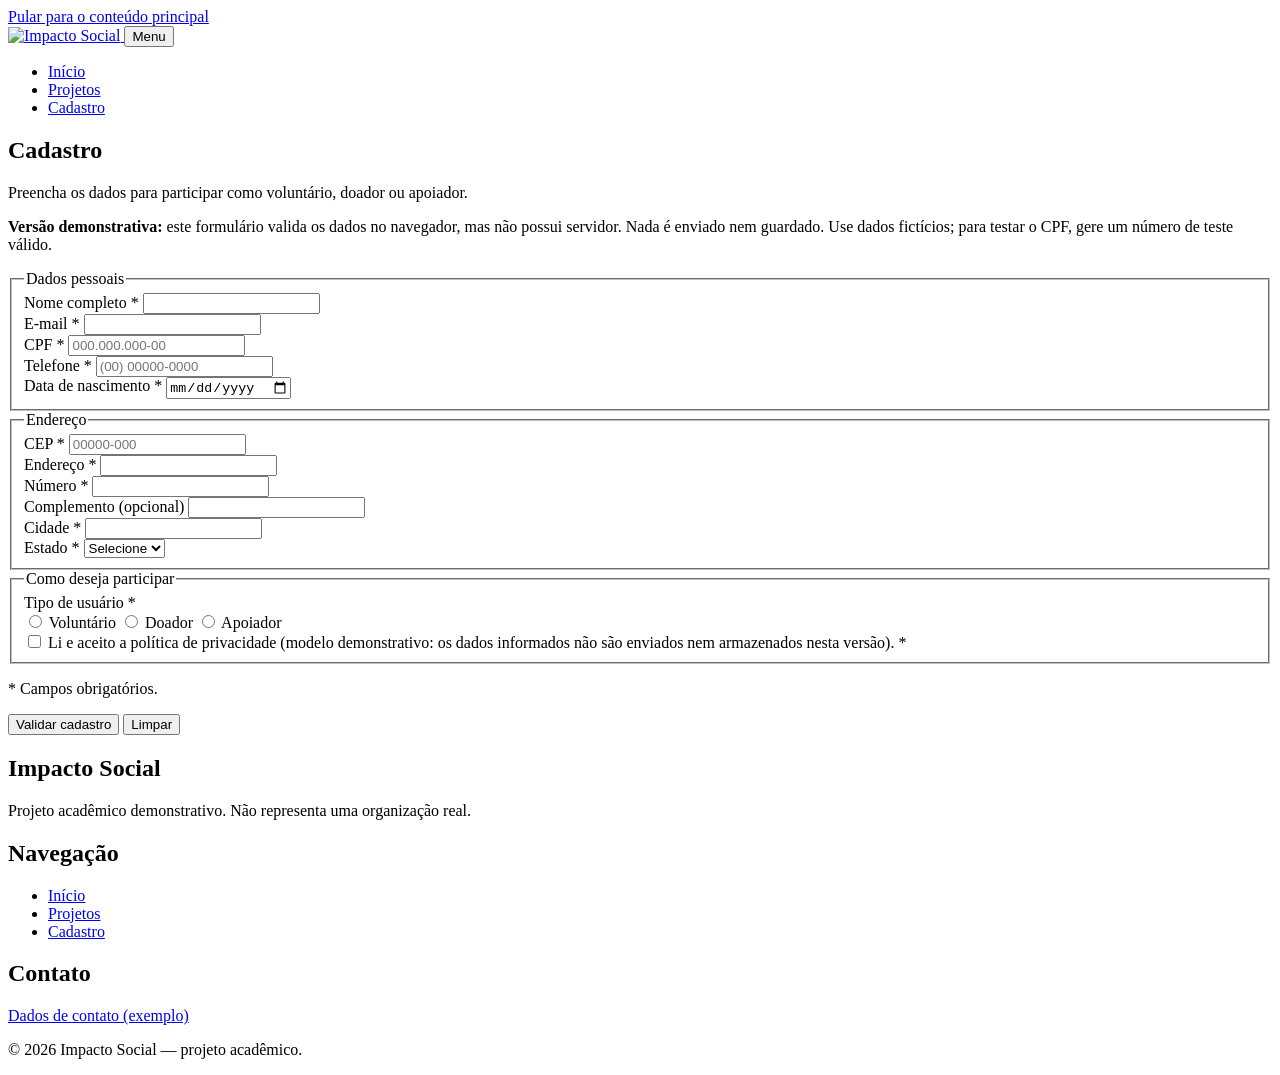
==== cadastro.html @ ebe20e65 "feat: fase 1 da plataforma Impacto Social" ====
<!DOCTYPE html>
<html lang="pt-BR">
<head>
  <meta charset="utf-8">
  <meta name="viewport" content="width=device-width, initial-scale=1">
  <title>Cadastro — Impacto Social</title>
  <meta name="description" content="Formulário de cadastro de voluntários, doadores e apoiadores da Impacto Social, com máscaras e validação. Versão demonstrativa.">
  <link rel="icon" href="assets/images/logo.svg" type="image/svg+xml">
  <link rel="stylesheet" href="css/style.css">
  <link rel="stylesheet" href="css/responsive.css">
  <script src="js/main.js" defer></script>
  <script src="js/mascaras.js" defer></script>
  <script src="js/cadastro.js" defer></script>
</head>
<body>
  <a class="pular-conteudo" href="#conteudo">Pular para o conteúdo principal</a>

  <header class="cabecalho">
    <div class="container cabecalho__barra" style="position:relative">
      <a class="cabecalho__logo" href="index.html" aria-label="Impacto Social — página inicial">
        <img src="assets/images/logo.svg" alt="Impacto Social" width="200" height="48">
      </a>
      <button class="menu-toggle" type="button" aria-expanded="false" aria-controls="menu-principal">Menu</button>
      <nav aria-label="Principal">
        <ul class="menu" id="menu-principal">
          <li><a href="index.html">Início</a></li>
          <li><a href="projetos.html">Projetos</a></li>
          <li><a href="cadastro.html" aria-current="page">Cadastro</a></li>
        </ul>
      </nav>
    </div>
  </header>

  <main id="conteudo">
    <section class="secao" aria-labelledby="titulo-cadastro">
      <div class="container">
        <h1 id="titulo-cadastro">Cadastro</h1>
        <p class="secao__intro">Preencha os dados para participar como voluntário, doador ou apoiador.</p>
        <p class="aviso"><strong>Versão demonstrativa:</strong> este formulário valida os dados no navegador, mas não possui servidor. Nada é enviado nem guardado. Use dados fictícios; para testar o CPF, gere um número de teste válido.</p>
      <form class="formulario" id="form-cadastro" novalidate>
        <div id="resumo-erros" class="mensagem mensagem--erro" role="alert" tabindex="-1" hidden></div>
        <div id="resultado" class="mensagem mensagem--sucesso" role="status" tabindex="-1" hidden>
          <strong>Dados validados neste navegador.</strong> Esta versão demonstrativa não possui servidor: nenhum dado foi enviado, salvo ou processado, e nenhum cadastro foi concluído.
        </div>

        <fieldset>
          <legend>Dados pessoais</legend>
        <div class="campo">
          <label for="nome">Nome completo <span class="obrigatorio" aria-hidden="true">*</span></label>
          <input type="text" id="nome" name="nome" required aria-required="true" aria-describedby="erro-nome" autocomplete="name">
          <p class="campo__erro" id="erro-nome" hidden></p>
        </div>
        <div class="campo">
          <label for="email">E-mail <span class="obrigatorio" aria-hidden="true">*</span></label>
          <input type="email" id="email" name="email" required aria-required="true" aria-describedby="erro-email" autocomplete="email">
          <p class="campo__erro" id="erro-email" hidden></p>
        </div>

          <div class="campos-linha">
        <div class="campo">
          <label for="cpf">CPF <span class="obrigatorio" aria-hidden="true">*</span></label>
          <input type="text" id="cpf" name="cpf" required aria-required="true" aria-describedby="erro-cpf" autocomplete="off" inputmode="numeric" maxlength="14" placeholder="000.000.000-00">
          <p class="campo__erro" id="erro-cpf" hidden></p>
        </div>
        <div class="campo">
          <label for="telefone">Telefone <span class="obrigatorio" aria-hidden="true">*</span></label>
          <input type="tel" id="telefone" name="telefone" required aria-required="true" aria-describedby="erro-telefone" autocomplete="tel" inputmode="tel" maxlength="15" placeholder="(00) 00000-0000">
          <p class="campo__erro" id="erro-telefone" hidden></p>
        </div>
          </div>
        <div class="campo">
          <label for="nascimento">Data de nascimento <span class="obrigatorio" aria-hidden="true">*</span></label>
          <input type="date" id="nascimento" name="nascimento" required aria-required="true" aria-describedby="erro-nascimento" autocomplete="bday">
          <p class="campo__erro" id="erro-nascimento" hidden></p>
        </div>
        </fieldset>

        <fieldset>
          <legend>Endereço</legend>
        <div class="campo">
          <label for="cep">CEP <span class="obrigatorio" aria-hidden="true">*</span></label>
          <input type="text" id="cep" name="cep" required aria-required="true" aria-describedby="erro-cep" autocomplete="postal-code" inputmode="numeric" maxlength="9" placeholder="00000-000">
          <p class="campo__erro" id="erro-cep" hidden></p>
        </div>
        <div class="campo">
          <label for="endereco">Endereço <span class="obrigatorio" aria-hidden="true">*</span></label>
          <input type="text" id="endereco" name="endereco" required aria-required="true" aria-describedby="erro-endereco" autocomplete="address-line1">
          <p class="campo__erro" id="erro-endereco" hidden></p>
        </div>
          <div class="campos-linha">
        <div class="campo">
          <label for="numero">Número <span class="obrigatorio" aria-hidden="true">*</span></label>
          <input type="text" id="numero" name="numero" required aria-required="true" aria-describedby="erro-numero" autocomplete="off">
          <p class="campo__erro" id="erro-numero" hidden></p>
        </div>
        <div class="campo">
          <label for="complemento">Complemento <span class="meta">(opcional)</span></label>
          <input type="text" id="complemento" name="complemento">
        </div>
          </div>
          <div class="campos-linha">
        <div class="campo">
          <label for="cidade">Cidade <span class="obrigatorio" aria-hidden="true">*</span></label>
          <input type="text" id="cidade" name="cidade" required aria-required="true" aria-describedby="erro-cidade" autocomplete="address-level2">
          <p class="campo__erro" id="erro-cidade" hidden></p>
        </div>
        <div class="campo">
          <label for="estado">Estado <span class="obrigatorio" aria-hidden="true">*</span></label>
          <select id="estado" name="estado" required aria-required="true" aria-describedby="erro-estado" autocomplete="address-level1">
            <option value="">Selecione</option><option value="AC">AC</option><option value="AL">AL</option><option value="AP">AP</option><option value="AM">AM</option><option value="BA">BA</option><option value="CE">CE</option><option value="DF">DF</option><option value="ES">ES</option><option value="GO">GO</option><option value="MA">MA</option><option value="MT">MT</option><option value="MS">MS</option><option value="MG">MG</option><option value="PA">PA</option><option value="PB">PB</option><option value="PR">PR</option><option value="PE">PE</option><option value="PI">PI</option><option value="RJ">RJ</option><option value="RN">RN</option><option value="RS">RS</option><option value="RO">RO</option><option value="RR">RR</option><option value="SC">SC</option><option value="SP">SP</option><option value="SE">SE</option><option value="TO">TO</option>
          </select>
          <p class="campo__erro" id="erro-estado" hidden></p>
        </div>
          </div>
        </fieldset>

        <fieldset>
          <legend>Como deseja participar</legend>
          <div class="campo">
            <span class="rotulo" id="rotulo-tipo">Tipo de usuário <span class="obrigatorio" aria-hidden="true">*</span></span>
            <div class="opcoes" role="radiogroup" aria-labelledby="rotulo-tipo" aria-describedby="erro-tipo">
              <label><input type="radio" id="tipo-voluntario" name="tipo" value="voluntario" required> Voluntário</label>
              <label><input type="radio" id="tipo-doador" name="tipo" value="doador"> Doador</label>
              <label><input type="radio" id="tipo-apoiador" name="tipo" value="apoiador"> Apoiador</label>
            </div>
            <p class="campo__erro" id="erro-tipo" hidden></p>
          </div>
          <div class="campo campo--check">
            <label for="privacidade">
              <input type="checkbox" id="privacidade" name="privacidade" required aria-required="true" aria-describedby="erro-privacidade">
              <span>Li e aceito a política de privacidade (modelo demonstrativo: os dados informados não são enviados nem armazenados nesta versão). <span class="obrigatorio" aria-hidden="true">*</span></span>
            </label>
            <p class="campo__erro" id="erro-privacidade" hidden></p>
          </div>
        </fieldset>

        <p class="meta"><span class="obrigatorio" aria-hidden="true">*</span> Campos obrigatórios.</p>
        <div class="btn-grupo">
          <button type="submit" class="btn btn--primario">Validar cadastro</button>
          <button type="reset" class="btn btn--secundario">Limpar</button>
        </div>
      </form>
      </div>
    </section>
  </main>

  <footer class="rodape">
    <div class="container">
      <div class="grade grade--3">
        <div>
          <h2>Impacto Social</h2>
          <p>Projeto acadêmico demonstrativo. Não representa uma organização real.</p>
        </div>
        <nav aria-label="Rodapé">
          <h2>Navegação</h2>
          <ul>
            <li><a href="index.html">Início</a></li>
            <li><a href="projetos.html">Projetos</a></li>
            <li><a href="cadastro.html">Cadastro</a></li>
          </ul>
        </nav>
        <div>
          <h2>Contato</h2>
          <p><a href="index.html#contato">Dados de contato (exemplo)</a></p>
        </div>
      </div>
      <p class="rodape__fim">© 2026 Impacto Social — projeto acadêmico.</p>
    </div>
  </footer>
</body>
</html>
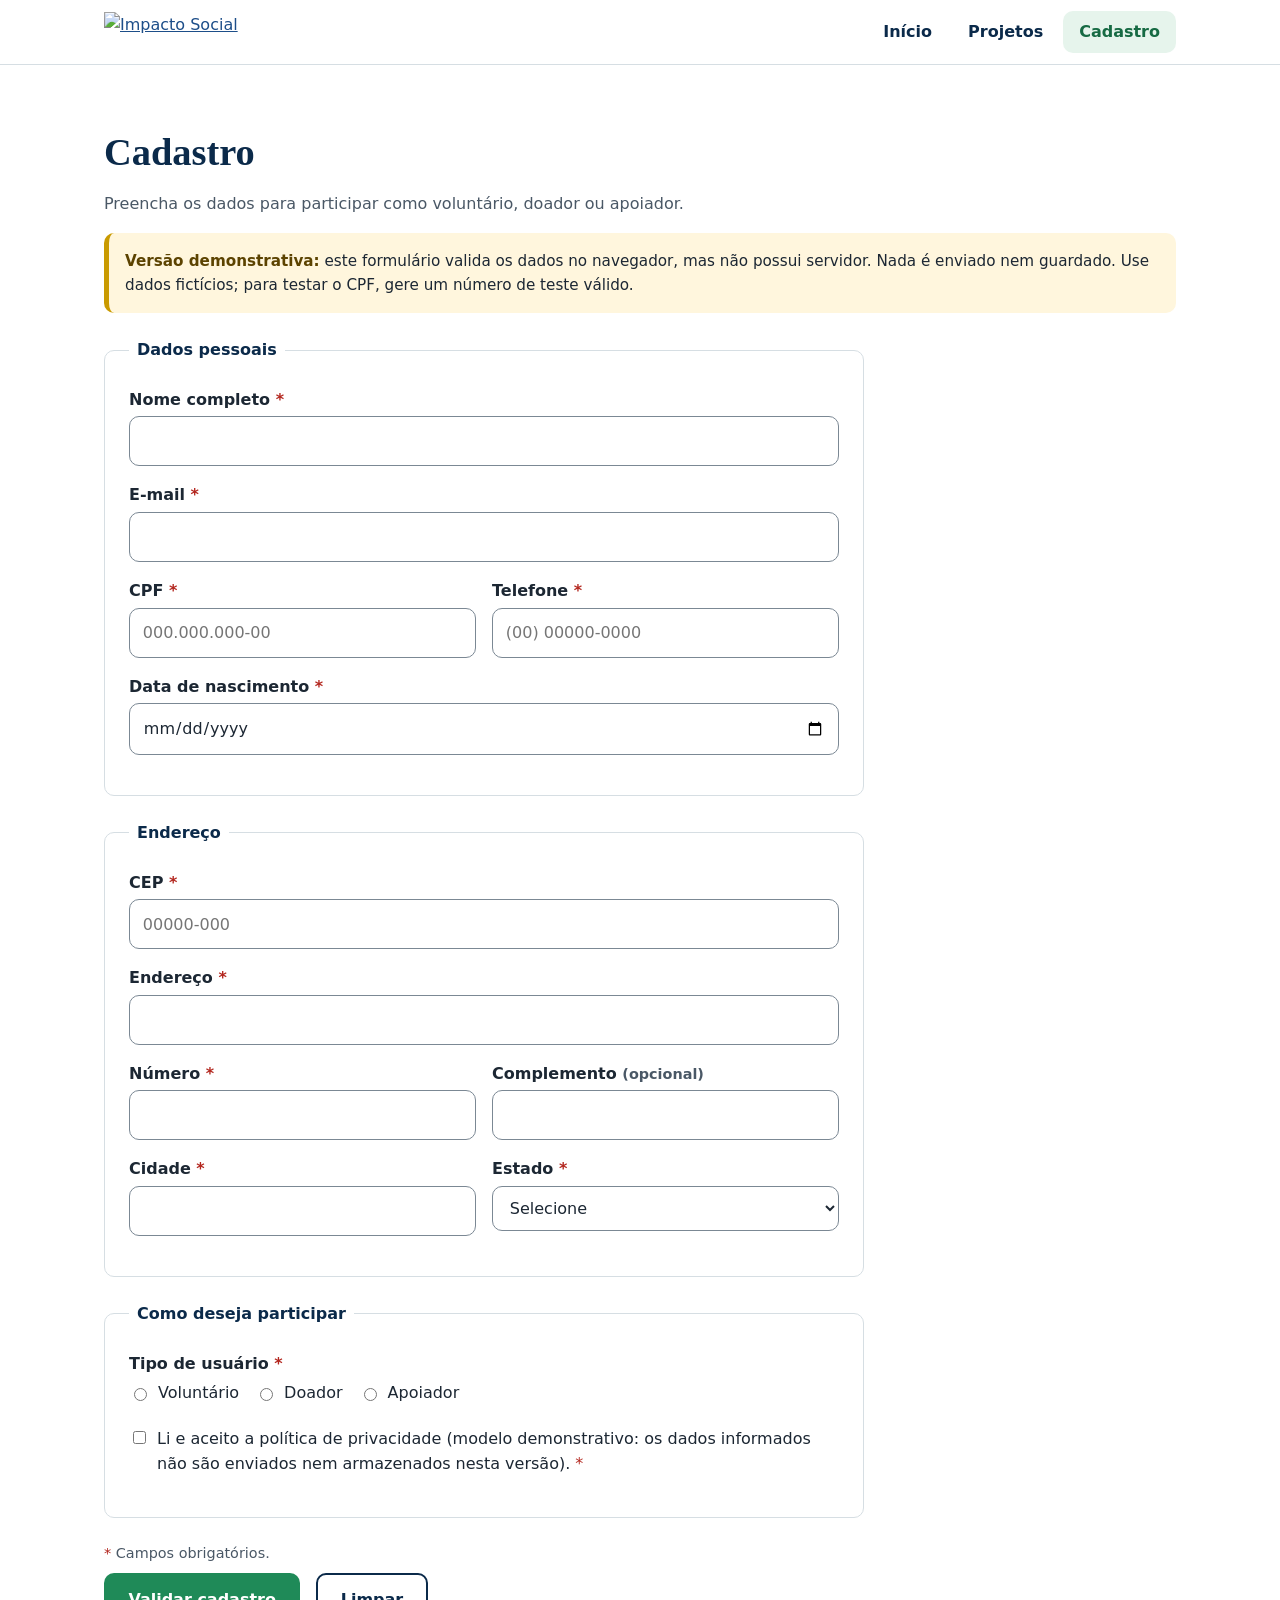
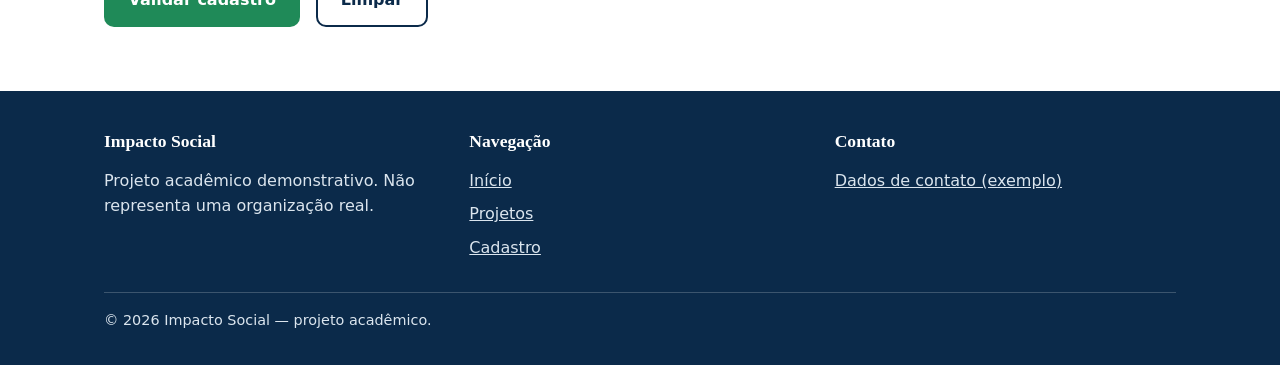
==== commit a37c722e: "Update cadastro.html" ====
--- a/cadastro.html
+++ b/cadastro.html
@@ -5,12 +5,11 @@
   <meta name="viewport" content="width=device-width, initial-scale=1">
   <title>Cadastro — Impacto Social</title>
   <meta name="description" content="Formulário de cadastro de voluntários, doadores e apoiadores da Impacto Social, com máscaras e validação. Versão demonstrativa.">
-  <link rel="icon" href="assets/images/logo.svg" type="image/svg+xml">
-  <link rel="stylesheet" href="css/style.css">
-  <link rel="stylesheet" href="css/responsive.css">
-  <script src="js/main.js" defer></script>
-  <script src="js/mascaras.js" defer></script>
-  <script src="js/cadastro.js" defer></script>
+  <link rel="stylesheet" href="style.css">
+<link rel="stylesheet" href="responsive.css">
+<script src="main.js" defer></script>
+  <script src="mascaras.js" defer></script>
+  <script src="cadastro.js" defer></script>
 </head>
 <body>
   <a class="pular-conteudo" href="#conteudo">Pular para o conteúdo principal</a>
--- a/style.css
+++ b/style.css
@@ -0,0 +1,229 @@
+/* ==========================================================================
+   Impacto Social — style.css (mobile-first)
+   Sumário: 1 Variáveis · 2 Base · 3 Layout · 4 Cabeçalho/Rodapé ·
+            5 Botões · 6 Cards · 7 Seções · 8 Formulários · 9 Utilitários
+   Breakpoints documentados em responsive.css (640px, 900px, 1200px).
+   ========================================================================== */
+
+/* 1. Variáveis ------------------------------------------------------------ */
+:root {
+  --cor-azul: #0b2a4a;
+  --cor-azul-claro: #1d4e89;
+  --cor-verde: #1f8a58;
+  --cor-verde-escuro: #166a43;
+  --cor-verde-claro: #e6f4ec;
+  --cor-fundo: #ffffff;
+  --cor-fundo-alt: #f4f7f6;
+  --cor-texto: #1c2733;
+  --cor-texto-suave: #4a5866;
+  --cor-borda: #d6dee3;
+  --cor-erro: #b3261e;
+  --cor-erro-fundo: #fdecea;
+  --cor-sucesso-fundo: #e6f4ec;
+  --cor-aviso-fundo: #fff6dd;
+  --cor-aviso-borda: #c99a00;
+
+  --fonte-texto: system-ui, -apple-system, "Segoe UI", Roboto, Arial, sans-serif;
+  --fonte-titulo: Georgia, "Times New Roman", serif;
+
+  --esp-1: 0.25rem;
+  --esp-2: 0.5rem;
+  --esp-3: 1rem;
+  --esp-4: 1.5rem;
+  --esp-5: 2.5rem;
+  --esp-6: 4rem;
+
+  --raio: 10px;
+  --sombra: 0 2px 10px rgba(11, 42, 74, 0.08);
+  --sombra-forte: 0 8px 24px rgba(11, 42, 74, 0.14);
+  --largura-max: 1120px;
+}
+
+/* 2. Base ----------------------------------------------------------------- */
+*, *::before, *::after { box-sizing: border-box; }
+html { scroll-behavior: smooth; }
+body {
+  margin: 0;
+  font-family: var(--fonte-texto);
+  line-height: 1.6;
+  color: var(--cor-texto);
+  background: var(--cor-fundo);
+}
+img { max-width: 100%; height: auto; display: block; }
+h1, h2, h3 { font-family: var(--fonte-titulo); color: var(--cor-azul); line-height: 1.2; margin: 0 0 var(--esp-3); }
+h1 { font-size: 2rem; }
+h2 { font-size: 1.6rem; }
+h3 { font-size: 1.2rem; }
+p { margin: 0 0 var(--esp-3); }
+a { color: var(--cor-azul-claro); }
+a:hover { color: var(--cor-verde-escuro); }
+
+:focus-visible {
+  outline: 3px solid var(--cor-azul-claro);
+  outline-offset: 2px;
+}
+
+.pular-conteudo {
+  position: absolute;
+  left: var(--esp-3);
+  top: -4rem;
+  background: var(--cor-azul);
+  color: #fff;
+  padding: var(--esp-2) var(--esp-3);
+  border-radius: var(--raio);
+  z-index: 100;
+}
+.pular-conteudo:focus { top: var(--esp-2); color: #fff; }
+
+/* 3. Layout --------------------------------------------------------------- */
+.container { width: 100%; max-width: var(--largura-max); margin: 0 auto; padding: 0 var(--esp-3); }
+.secao { padding: var(--esp-5) 0; }
+.secao--alt { background: var(--cor-fundo-alt); }
+.secao__intro { max-width: 640px; color: var(--cor-texto-suave); }
+.grade { display: grid; gap: var(--esp-4); grid-template-columns: 1fr; }
+
+/* 4. Cabeçalho e rodapé --------------------------------------------------- */
+.cabecalho {
+  position: sticky; top: 0; z-index: 50;
+  background: var(--cor-fundo);
+  border-bottom: 1px solid var(--cor-borda);
+}
+.cabecalho__barra { display: flex; align-items: center; justify-content: space-between; min-height: 64px; gap: var(--esp-3); }
+.cabecalho__logo img { height: 40px; width: auto; }
+
+.menu-toggle {
+  background: transparent; border: 1px solid var(--cor-borda); border-radius: var(--raio);
+  padding: var(--esp-2) var(--esp-3); font: inherit; color: var(--cor-azul); cursor: pointer;
+}
+.menu-toggle:hover { background: var(--cor-fundo-alt); }
+
+.menu { display: none; list-style: none; margin: 0; padding: 0; }
+.menu.aberto {
+  display: block; position: absolute; left: 0; right: 0; top: 100%;
+  background: var(--cor-fundo); border-bottom: 1px solid var(--cor-borda);
+  padding: var(--esp-2) var(--esp-3) var(--esp-3);
+}
+.menu a {
+  display: block; padding: var(--esp-2) var(--esp-3); text-decoration: none;
+  color: var(--cor-azul); font-weight: 600; border-radius: var(--raio);
+}
+.menu a:hover { background: var(--cor-verde-claro); }
+.menu a[aria-current="page"] { background: var(--cor-verde-claro); color: var(--cor-verde-escuro); }
+
+.rodape { background: var(--cor-azul); color: #dbe5ee; padding: var(--esp-5) 0 var(--esp-3); }
+.rodape h2 { color: #fff; font-size: 1.1rem; }
+.rodape a { color: #dbe5ee; }
+.rodape a:hover { color: #fff; }
+.rodape ul { list-style: none; margin: 0; padding: 0; }
+.rodape li { margin-bottom: var(--esp-2); }
+.rodape__fim { border-top: 1px solid rgba(255,255,255,.2); margin-top: var(--esp-4); padding-top: var(--esp-3); font-size: .9rem; }
+
+/* 5. Botões --------------------------------------------------------------- */
+.btn {
+  display: inline-block; padding: .75rem 1.4rem; border-radius: var(--raio);
+  border: 2px solid transparent; font: inherit; font-weight: 700; text-decoration: none;
+  cursor: pointer; transition: background .2s, color .2s, transform .2s;
+}
+.btn:hover { transform: translateY(-1px); }
+.btn:active { transform: translateY(0); }
+.btn--primario { background: var(--cor-verde); color: #fff; }
+.btn--primario:hover { background: var(--cor-verde-escuro); color: #fff; }
+.btn--secundario { background: transparent; color: var(--cor-azul); border-color: var(--cor-azul); }
+.btn--secundario:hover { background: var(--cor-azul); color: #fff; }
+.btn--claro { background: #fff; color: var(--cor-azul); }
+.btn--claro:hover { background: var(--cor-verde-claro); color: var(--cor-azul); }
+.btn:disabled, .btn[aria-disabled="true"] { opacity: .55; cursor: not-allowed; transform: none; }
+.btn-grupo { display: flex; flex-wrap: wrap; gap: var(--esp-3); }
+
+/* 6. Cards ---------------------------------------------------------------- */
+.card {
+  background: var(--cor-fundo); border: 1px solid var(--cor-borda); border-radius: var(--raio);
+  box-shadow: var(--sombra); overflow: hidden; display: flex; flex-direction: column;
+  transition: box-shadow .2s, transform .2s;
+}
+.card:hover { box-shadow: var(--sombra-forte); transform: translateY(-2px); }
+.card__corpo { padding: var(--esp-4); display: flex; flex-direction: column; flex: 1; }
+.card__corpo .btn-grupo { margin-top: auto; padding-top: var(--esp-3); }
+.card__img { width: 100%; aspect-ratio: 16 / 10; object-fit: cover; }
+.etiqueta {
+  align-self: flex-start; background: var(--cor-verde-claro); color: var(--cor-verde-escuro);
+  font-size: .8rem; font-weight: 700; padding: .15rem .6rem; border-radius: 999px; margin-bottom: var(--esp-2);
+}
+.meta { font-size: .9rem; color: var(--cor-texto-suave); margin-bottom: var(--esp-2); }
+
+.progresso { margin: var(--esp-2) 0 var(--esp-3); }
+.progresso__rotulo { display: flex; justify-content: space-between; font-size: .85rem; color: var(--cor-texto-suave); margin-bottom: var(--esp-1); }
+.progresso__trilho { height: 10px; background: var(--cor-borda); border-radius: 999px; overflow: hidden; }
+.progresso__barra { height: 100%; background: var(--cor-verde); border-radius: 999px; }
+
+.indicador { text-align: center; padding: var(--esp-4); background: #fff; border-radius: var(--raio); border: 1px solid var(--cor-borda); }
+.indicador strong { display: block; font-family: var(--fonte-titulo); font-size: 2.2rem; color: var(--cor-verde-escuro); }
+
+/* 7. Seções específicas --------------------------------------------------- */
+.hero {
+  position: relative; color: #fff; padding: var(--esp-6) 0;
+  background: linear-gradient(rgba(11,42,74,.78), rgba(11,42,74,.78)), url("../assets/images/inicio.webp") center / cover;
+}
+.hero h1 { color: #fff; font-size: 2.2rem; }
+.hero p { max-width: 620px; font-size: 1.1rem; }
+
+.aviso {
+  background: var(--cor-aviso-fundo); border-left: 5px solid var(--cor-aviso-borda);
+  padding: var(--esp-3); border-radius: var(--raio); font-size: .95rem; margin-bottom: var(--esp-4);
+}
+.aviso strong { color: #5c4300; }
+
+.filtros { display: grid; gap: var(--esp-3); margin-bottom: var(--esp-4); }
+.estado-vazio {
+  text-align: center; padding: var(--esp-5); border: 2px dashed var(--cor-borda);
+  border-radius: var(--raio); color: var(--cor-texto-suave);
+}
+
+.detalhes { margin-top: var(--esp-3); border-top: 1px solid var(--cor-borda); padding-top: var(--esp-3); }
+.detalhes summary { cursor: pointer; font-weight: 700; color: var(--cor-azul-claro); }
+
+.cta-doacao { background: var(--cor-azul); color: #fff; text-align: center; padding: var(--esp-5) 0; }
+.cta-doacao h2 { color: #fff; }
+
+/* 8. Formulários ---------------------------------------------------------- */
+.formulario { max-width: 760px; }
+fieldset {
+  border: 1px solid var(--cor-borda); border-radius: var(--raio);
+  padding: var(--esp-4); margin: 0 0 var(--esp-4); min-width: 0;
+}
+legend { font-weight: 700; color: var(--cor-azul); padding: 0 var(--esp-2); }
+.campo { margin-bottom: var(--esp-3); }
+.campo label, .campo .rotulo { display: block; font-weight: 600; margin-bottom: var(--esp-1); }
+.obrigatorio { color: var(--cor-erro); }
+.campo input[type="text"], .campo input[type="email"], .campo input[type="tel"],
+.campo input[type="date"], .campo input[type="search"], .campo select {
+  width: 100%; padding: .7rem .8rem; font: inherit; color: var(--cor-texto);
+  border: 1px solid #7b8894; border-radius: var(--raio); background: #fff;
+}
+.campo input:focus, .campo select:focus { border-color: var(--cor-azul-claro); }
+.campo input:disabled { background: var(--cor-fundo-alt); cursor: not-allowed; }
+.campo--invalido input, .campo--invalido select { border: 2px solid var(--cor-erro); background: var(--cor-erro-fundo); }
+.campo__ajuda { font-size: .85rem; color: var(--cor-texto-suave); margin: var(--esp-1) 0 0; }
+.campo__erro { color: var(--cor-erro); font-size: .9rem; font-weight: 600; margin: var(--esp-1) 0 0; }
+.campo__erro::before { content: "⚠ "; }
+.opcoes { display: flex; flex-wrap: wrap; gap: var(--esp-3); }
+.opcoes label { font-weight: 400; display: inline-flex; align-items: center; gap: var(--esp-2); }
+.campo--check label { font-weight: 400; display: flex; gap: var(--esp-2); align-items: flex-start; }
+.campo--check input { margin-top: .3rem; }
+
+.mensagem { padding: var(--esp-3); border-radius: var(--raio); margin-bottom: var(--esp-3); }
+.mensagem--erro { background: var(--cor-erro-fundo); border: 1px solid var(--cor-erro); color: #6b1610; }
+.mensagem--sucesso { background: var(--cor-sucesso-fundo); border: 1px solid var(--cor-verde); color: #0f4a2e; }
+
+/* 9. Utilitários ---------------------------------------------------------- */
+.visualmente-oculto {
+  position: absolute !important; width: 1px; height: 1px; overflow: hidden;
+  clip: rect(0 0 0 0); white-space: nowrap; margin: -1px; padding: 0; border: 0;
+}
+.centro { text-align: center; }
+[hidden] { display: none !important; }
+
+@media (prefers-reduced-motion: reduce) {
+  html { scroll-behavior: auto; }
+  *, *::before, *::after { transition: none !important; animation: none !important; }
+}
--- a/responsive.css
+++ b/responsive.css
@@ -0,0 +1,36 @@
+/* ==========================================================================
+   Impacto Social — responsive.css
+   Abordagem mobile-first. Breakpoints:
+     ≥ 640px  — tablets pequenos (2 colunas)
+     ≥ 900px  — tablets/desktop (menu horizontal, 3 colunas)
+     ≥ 1200px — telas largas
+   ========================================================================== */
+
+@media (min-width: 640px) {
+  h1 { font-size: 2.4rem; }
+  .hero h1 { font-size: 2.8rem; }
+  .grade--2, .grade--3, .grade--4 { grid-template-columns: repeat(2, 1fr); }
+  .filtros { grid-template-columns: 2fr 1fr; }
+  .campos-linha { display: grid; grid-template-columns: 1fr 1fr; gap: var(--esp-3); }
+}
+
+@media (min-width: 900px) {
+  .menu-toggle { display: none; }
+  .menu, .menu.aberto {
+    display: flex; position: static; border: 0; padding: 0; gap: var(--esp-1); background: transparent;
+  }
+  .menu a { padding: var(--esp-2) var(--esp-3); }
+  .grade--3 { grid-template-columns: repeat(3, 1fr); }
+  .grade--4 { grid-template-columns: repeat(4, 1fr); }
+  .campos-linha--3 { grid-template-columns: 2fr 1fr 1fr; }
+  .secao { padding: var(--esp-6) 0; }
+}
+
+@media (min-width: 1200px) {
+  .container { padding: 0 var(--esp-4); }
+}
+
+@media print {
+  .cabecalho, .rodape, .cta-doacao, .menu-toggle { display: none; }
+  body { color: #000; }
+}
